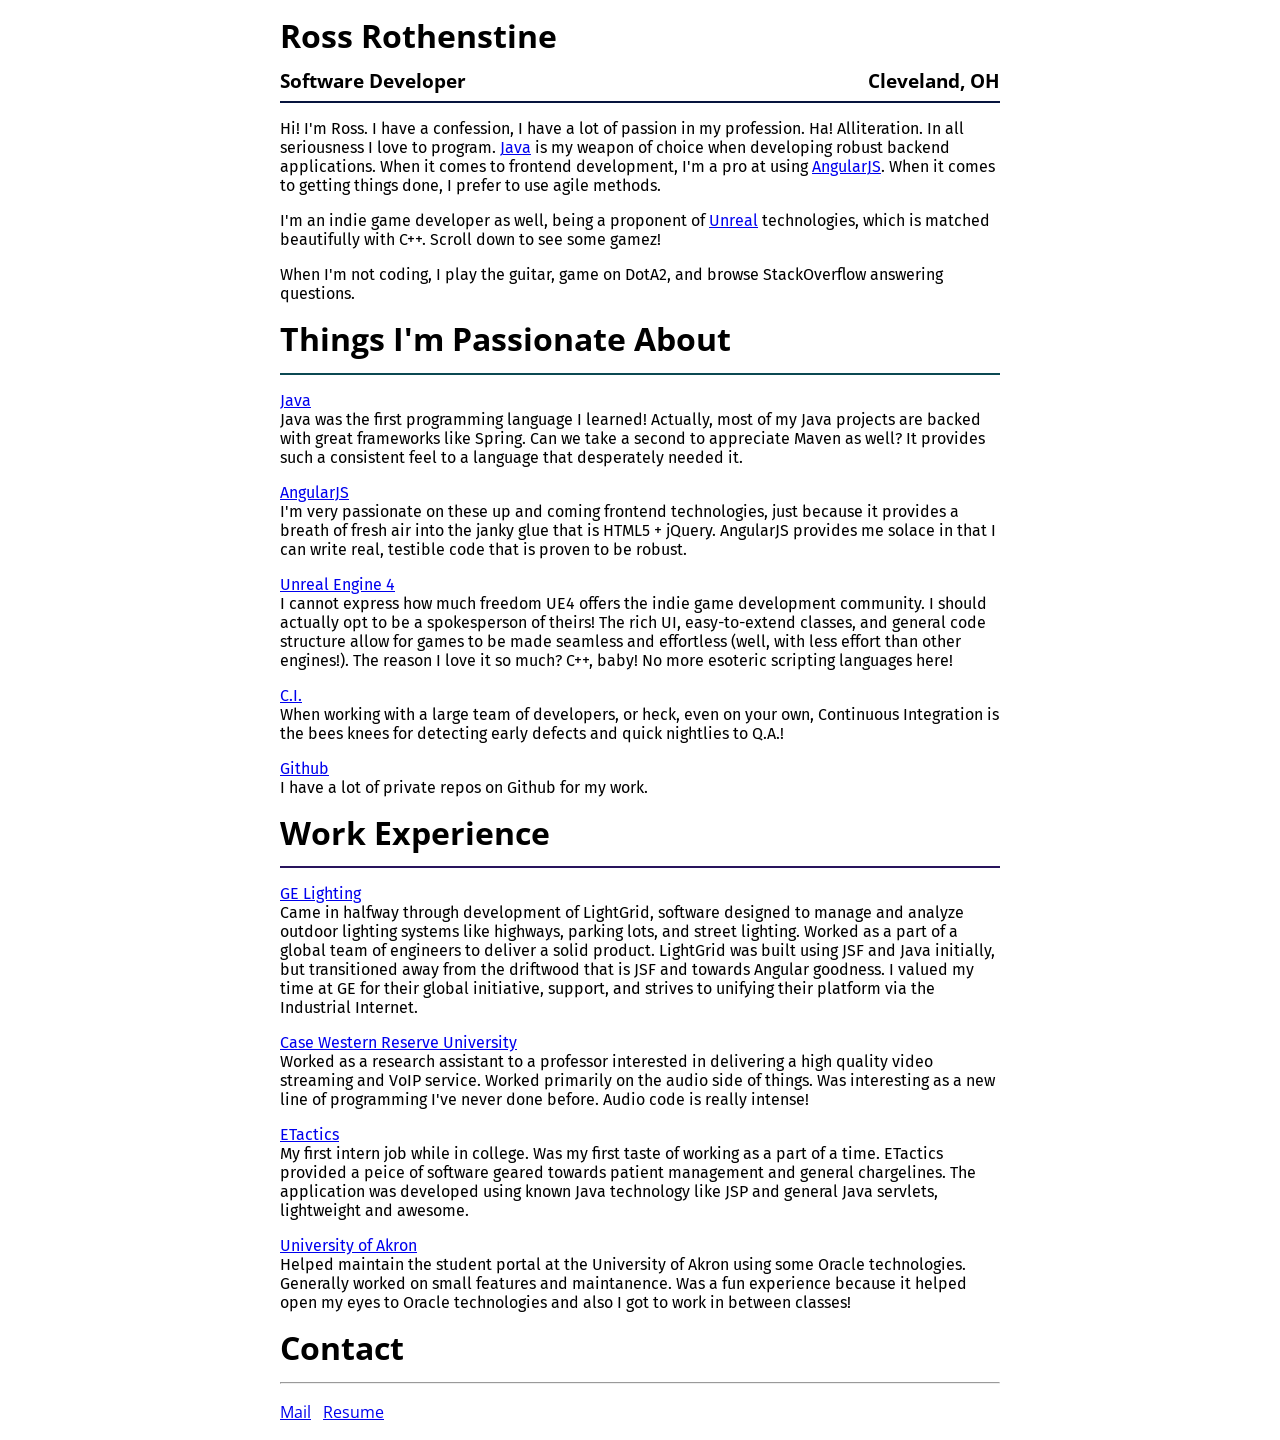
==== index.html @ 7bf07334 "Merge branch 'gh-pages' of github.com:RossRothenstine/site into gh-pages" ====
<html lang="en">
	<head>
		<title>Ross Rothenstine</title>
		<meta charset="UTF-8">
		<meta name="description" content="Ross Rothenstine - Frontend Ninja, Backend Samurai">
		<meta name="viewport" content="width=device-width, initial-scale=1">

		<script async src="//www.google-analytics.com/analytics.js">
			(function(i,s,o,g,r,a,m){i['GoogleAnalyticsObject']=r;i[r]=i[r]||function(){
			(i[r].q=i[r].q||[]).push(arguments)},i[r].l=1*new Date();a=s.createElement(o),
			m=s.getElementsByTagName(o)[0];a.async=1;a.src=g;m.parentNode.insertBefore(a,m)
			})(window,document,'script','//www.google-analytics.com/analytics.js','ga');

			ga('create', 'UA-56608609-1', 'auto');
			ga('send', 'pageview');
		</script>

		<link href="http://fonts.googleapis.com/css?family=Open+Sans" rel="stylesheet" type="text/css">
		<link href="http://fonts.googleapis.com/css?family=Fira+Sans" rel="stylesheet" type="text/css">
		<link href="style.css" rel="stylesheet" type="text/css" />
		<link rel="icon" href="favicon.ico">
	</head>
	<body>
		<div class="wrapper">
			<header>
				<h1>Ross Rothenstine</h1>
				<h3>
					<span class="left">
						Software Developer
					</span>
					<span class="right">
						Cleveland, OH
					</span>
				</h3>
			</header>
			<br>
			<hr class="blue-line">
			<p>
				Hi! I'm Ross. I have a confession, I have a lot of passion in my profession. Ha! Alliteration. In all seriousness
				I love to program. <a href="#" target="_blank">Java</a> is my weapon of choice when developing robust backend applications. When it comes to 
				frontend development, I'm a pro at using <a href="#" target="_blank">AngularJS</a>. When it comes to getting things done, I prefer to
				use agile methods.
			</p>
			<p>
				I'm an indie game developer as well, being a proponent of <a href="#" target="_blank">Unreal</a> technologies, which is matched beautifully with C++.
				Scroll down to see some gamez!
			</p>
			<p>
				When I'm not coding, I play the guitar, game on DotA2, and browse StackOverflow answering questions.
			</p>
		</div>
		<div class="wrapper">
			<header>
				<h1>Things I'm Passionate About</h1>
			</header>
			<hr class="green-line">
			<p>
				<a href="#">Java</a>
				<br>
				Java was the first programming language I learned! Actually, most of my Java projects are backed with great frameworks like Spring. Can we take a second
				to appreciate Maven as well? It provides such a consistent feel to a language that desperately needed it.
			</p>
			<p>
				<a href="#">AngularJS</a>
				<br>
				I'm very passionate on these up and coming frontend technologies, just because it provides a breath of fresh air into the janky glue that is
				HTML5 + jQuery. AngularJS provides me solace in that I can write real, testible code that is proven to be robust.
			</p>
			<p>
				<a href="#">Unreal Engine 4</a>
				<br>
				I cannot express how much freedom UE4 offers the indie game development community. I should actually opt to be a spokesperson of theirs! The rich UI,
				easy-to-extend classes, and general code structure allow for games to be made seamless and effortless (well, with less effort than other engines!). The reason
				I love it so much? C++, baby! No more esoteric scripting languages here!
			</p>
			<p>
				<a href="#">C.I.</a>
				<br>
				When working with a large team of developers, or heck, even on your own, Continuous Integration is the bees knees for detecting early defects and quick nightlies
				to Q.A.!
			</p>
			<p>
				<a href="#">Github</a>
				<br>
				I have a lot of private repos on Github for my work. 
			</p>
		</div>
		<div class="wrapper">
			<header>
				<h1>Work Experience</h1>
			</header>
			<hr class="purple-line">
			<p>
				<a href="#">GE Lighting</a>
				<br>
				Came in halfway through development of LightGrid, software designed to manage and analyze outdoor lighting systems like highways, parking lots, and street lighting. Worked as a 
				part of a global team of engineers to deliver a solid product. LightGrid was built using JSF and Java initially, but transitioned away from the driftwood that is
				JSF and towards Angular goodness. I valued my time at GE for their global initiative, support, and strives to unifying their platform via the Industrial Internet.
			</p>
			<p>
				<a href="#">Case Western Reserve University</a>
				<br>
				Worked as a research assistant to a professor interested in delivering a high quality video streaming and VoIP service. Worked primarily on the audio side of things.
				Was interesting as a new line of programming I've never done before. Audio code is really intense!
			</p>
			<p>
				<a href="#">ETactics</a>
				<br>
				My first intern job while in college. Was my first taste of working as a part of a time. ETactics provided a peice of software geared towards patient management and
				general chargelines. The application was developed using known Java technology like JSP and general Java servlets, lightweight and awesome.
			</p>
			<p>
				<a href="#">University of Akron</a>
				<br>
				Helped maintain the student portal at the University of Akron using some Oracle technologies. Generally worked on small features and maintanence. Was a fun experience because
				it helped open my eyes to Oracle technologies and also I got to work in between classes!
		</div>
		<div class="wrapper">
			<header>
				<h1>Contact</h1>
			</header>
			<hr>
			<ul>
				<li><a href="#" target="_blank">Mail</a></li>
				<li><a href="#" target="_blank">Resume</a></li>
			</ul>
		</div>
	</body>
</html>
---- style.css ----
body {
	font-family: 'Open Sans', sans-serif;
	margin: 0 auto;
	max-width: 720px;
	line-height: 24px;
	padding-left: 10px;
	padding-right: 10px;
}
.h1 {
	font-size: 30px;
}
p {
	font: 16px 'Fira Sans', sans-serif;
}

.wrapper {
	margin-top: 24px;
}
.left {
	float: left;
}
.right {
	float: right;
}
.blue-line {
	border: 1px solid #06143D;
}
.green-line {
	border: 1px solid #0B4952;
}
.purple-line {
	border: 1px solid #28145C;
}
ul {
	padding-left: 0;
}
li {
	display: inline;
	padding: 4px;
}
li:first-child {
	padding-left: 0;
}
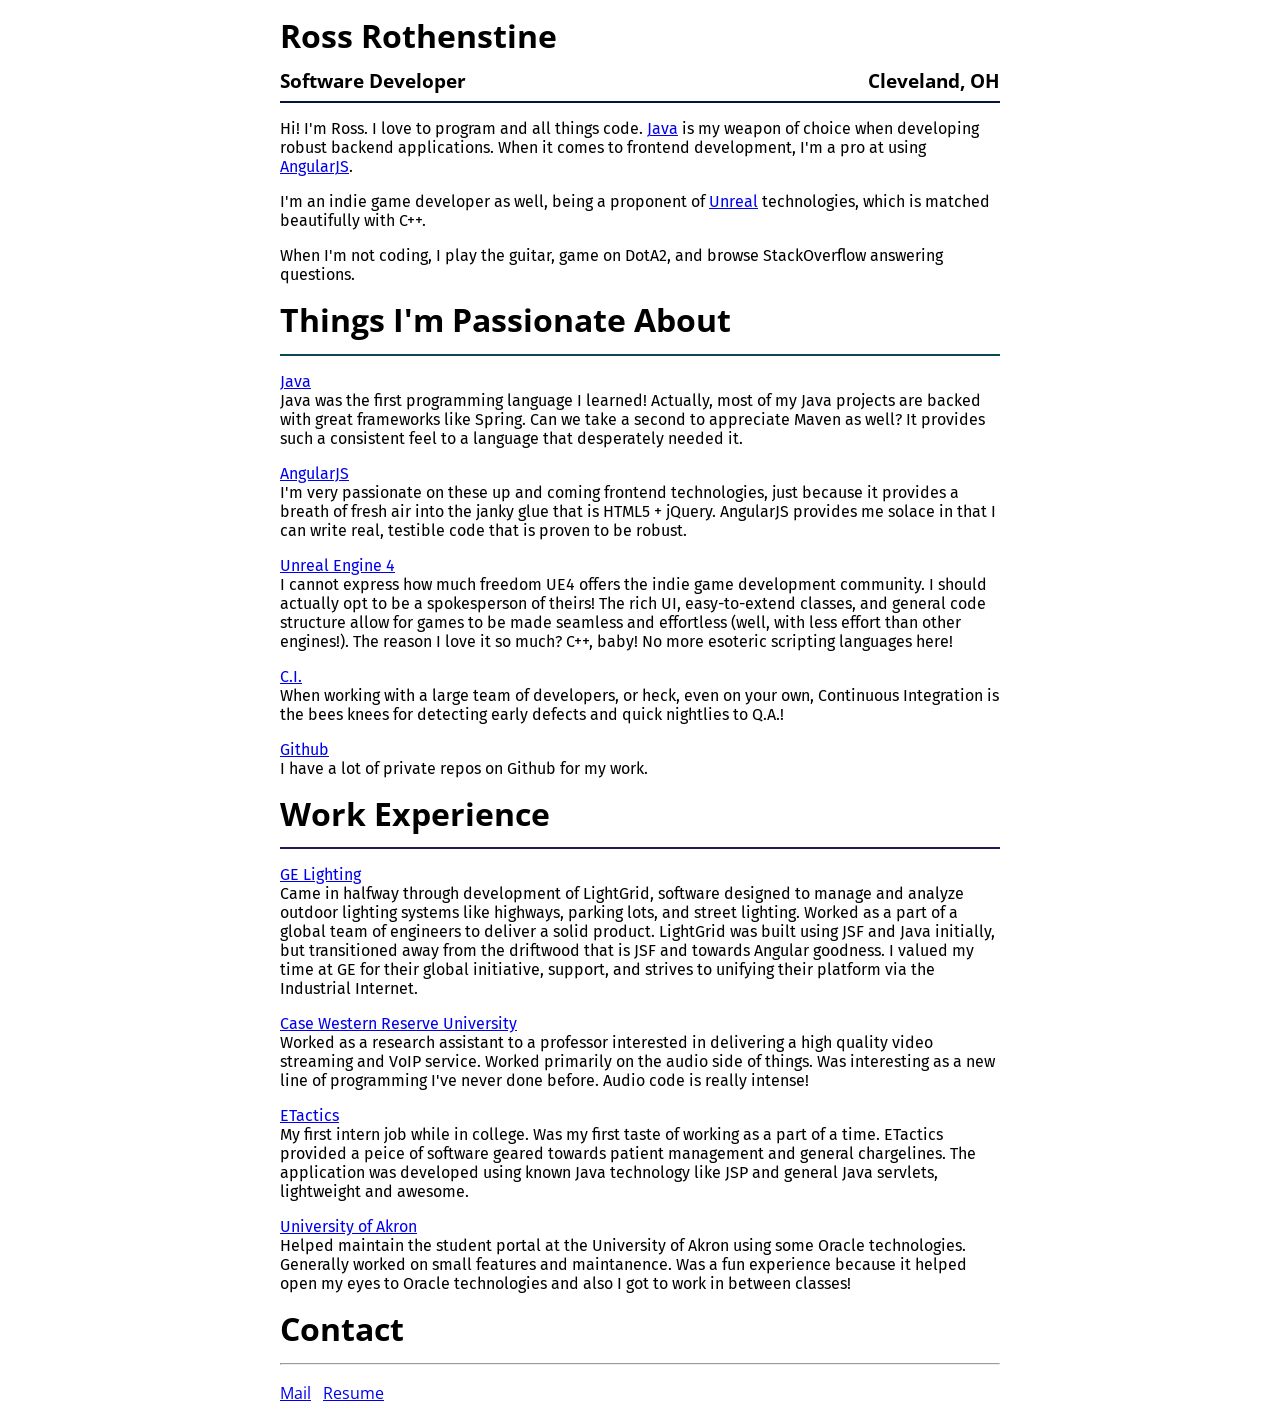
==== commit 4f8a258b: "Remove some redundant info" ====
--- a/index.html
+++ b/index.html
@@ -36,14 +36,11 @@
 			<br>
 			<hr class="blue-line">
 			<p>
-				Hi! I'm Ross. I have a confession, I have a lot of passion in my profession. Ha! Alliteration. In all seriousness
-				I love to program. <a href="#" target="_blank">Java</a> is my weapon of choice when developing robust backend applications. When it comes to 
-				frontend development, I'm a pro at using <a href="#" target="_blank">AngularJS</a>. When it comes to getting things done, I prefer to
-				use agile methods.
+				Hi! I'm Ross. I love to program and all things code. <a href="#" target="_blank">Java</a> is my weapon of choice when developing robust backend applications. When it comes to 
+				frontend development, I'm a pro at using <a href="#" target="_blank">AngularJS</a>.
 			</p>
 			<p>
 				I'm an indie game developer as well, being a proponent of <a href="#" target="_blank">Unreal</a> technologies, which is matched beautifully with C++.
-				Scroll down to see some gamez!
 			</p>
 			<p>
 				When I'm not coding, I play the guitar, game on DotA2, and browse StackOverflow answering questions.
@@ -121,8 +118,8 @@
 			</header>
 			<hr>
 			<ul>
-				<li><a href="#" target="_blank">Mail</a></li>
-				<li><a href="#" target="_blank">Resume</a></li>
+				<li><a href="mailto:rossrothenstine@gmail.com">Mail</a></li>
+				<li><a href="Resume.pdf" target="_blank">Resume</a></li>
 			</ul>
 		</div>
 	</body>
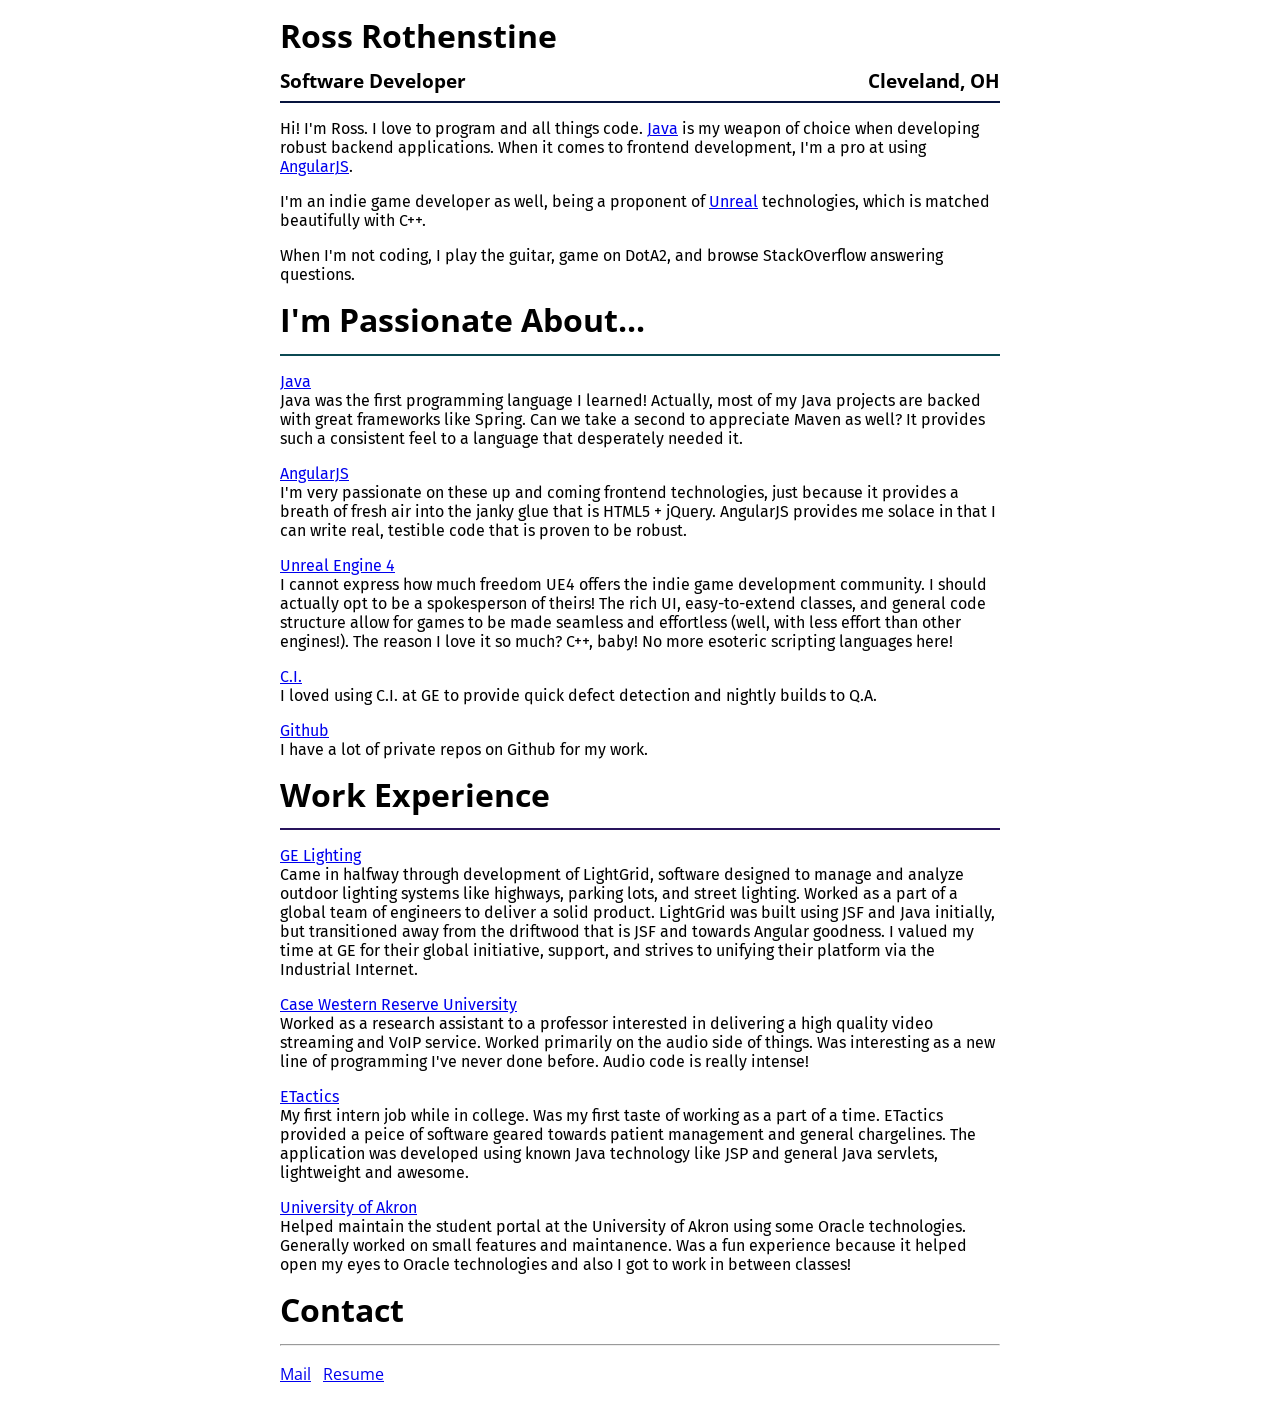
==== commit 25a39754: "Rework wording on CI" ====
--- a/index.html
+++ b/index.html
@@ -48,7 +48,7 @@
 		</div>
 		<div class="wrapper">
 			<header>
-				<h1>Things I'm Passionate About</h1>
+				<h1>I'm Passionate About...</h1>
 			</header>
 			<hr class="green-line">
 			<p>
@@ -73,8 +73,7 @@
 			<p>
 				<a href="#">C.I.</a>
 				<br>
-				When working with a large team of developers, or heck, even on your own, Continuous Integration is the bees knees for detecting early defects and quick nightlies
-				to Q.A.!
+				I loved using C.I. at GE to provide quick defect detection and nightly builds to Q.A.
 			</p>
 			<p>
 				<a href="#">Github</a>
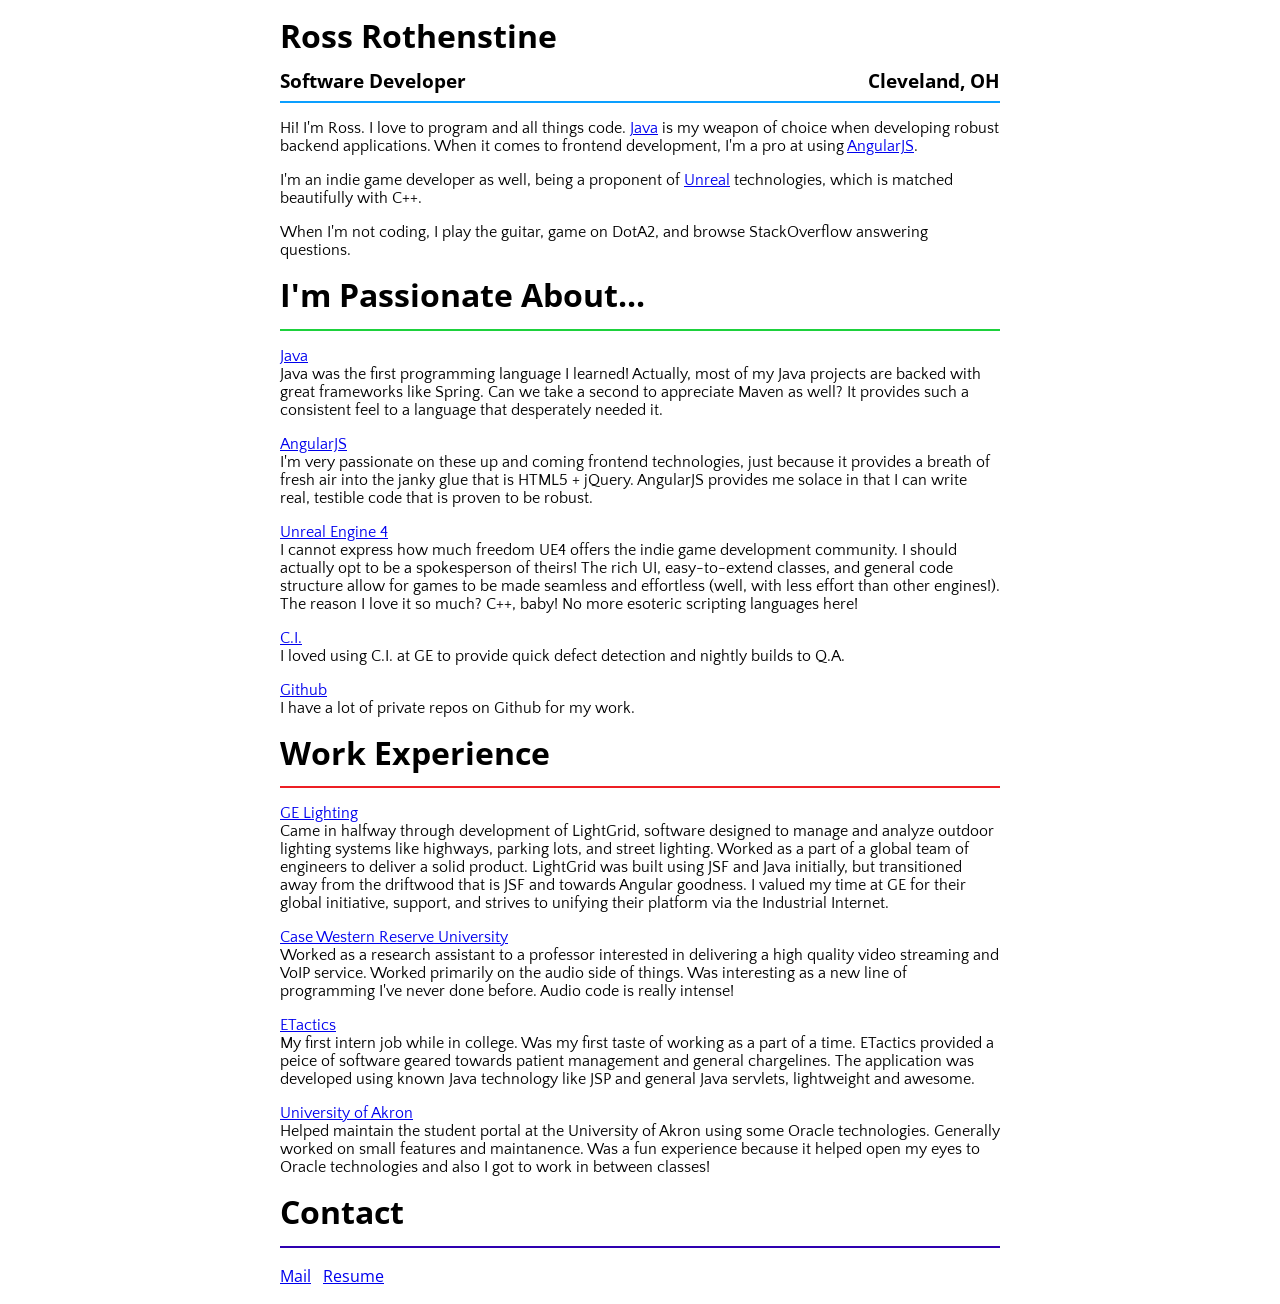
==== commit d3d23a78: "Update fonts" ====
--- a/index.html
+++ b/index.html
@@ -1,3 +1,4 @@
+<!DOCTYPE html>
 <html lang="en">
 	<head>
 		<title>Ross Rothenstine</title>
@@ -16,7 +17,7 @@
 		</script>
 
 		<link href="http://fonts.googleapis.com/css?family=Open+Sans" rel="stylesheet" type="text/css">
-		<link href="http://fonts.googleapis.com/css?family=Fira+Sans" rel="stylesheet" type="text/css">
+		<link href='http://fonts.googleapis.com/css?family=Quattrocento+Sans' rel='stylesheet' type='text/css'>
 		<link href="style.css" rel="stylesheet" type="text/css" />
 		<link rel="icon" href="favicon.ico">
 	</head>
@@ -85,7 +86,7 @@
 			<header>
 				<h1>Work Experience</h1>
 			</header>
-			<hr class="purple-line">
+			<hr class="red-line">
 			<p>
 				<a href="#">GE Lighting</a>
 				<br>
@@ -115,7 +116,7 @@
 			<header>
 				<h1>Contact</h1>
 			</header>
-			<hr>
+			<hr class="purple-line">
 			<ul>
 				<li><a href="mailto:rossrothenstine@gmail.com">Mail</a></li>
 				<li><a href="Resume.pdf" target="_blank">Resume</a></li>
--- a/style.css
+++ b/style.css
@@ -10,7 +10,7 @@
 	font-size: 30px;
 }
 p {
-	font: 16px 'Fira Sans', sans-serif;
+	font: 16px 'Quattrocento Sans', sans-serif;
 }
 
 .wrapper {
@@ -23,13 +23,16 @@
 	float: right;
 }
 .blue-line {
-	border: 1px solid #06143D;
+	border: 1px solid #0A9FFF;
 }
 .green-line {
-	border: 1px solid #0B4952;
+	border: 1px solid #1DD13C;
 }
 .purple-line {
-	border: 1px solid #28145C;
+	border: 1px solid #2E00B0;
+}
+.red-line {
+	border: 1px solid #ED1F24;
 }
 ul {
 	padding-left: 0;
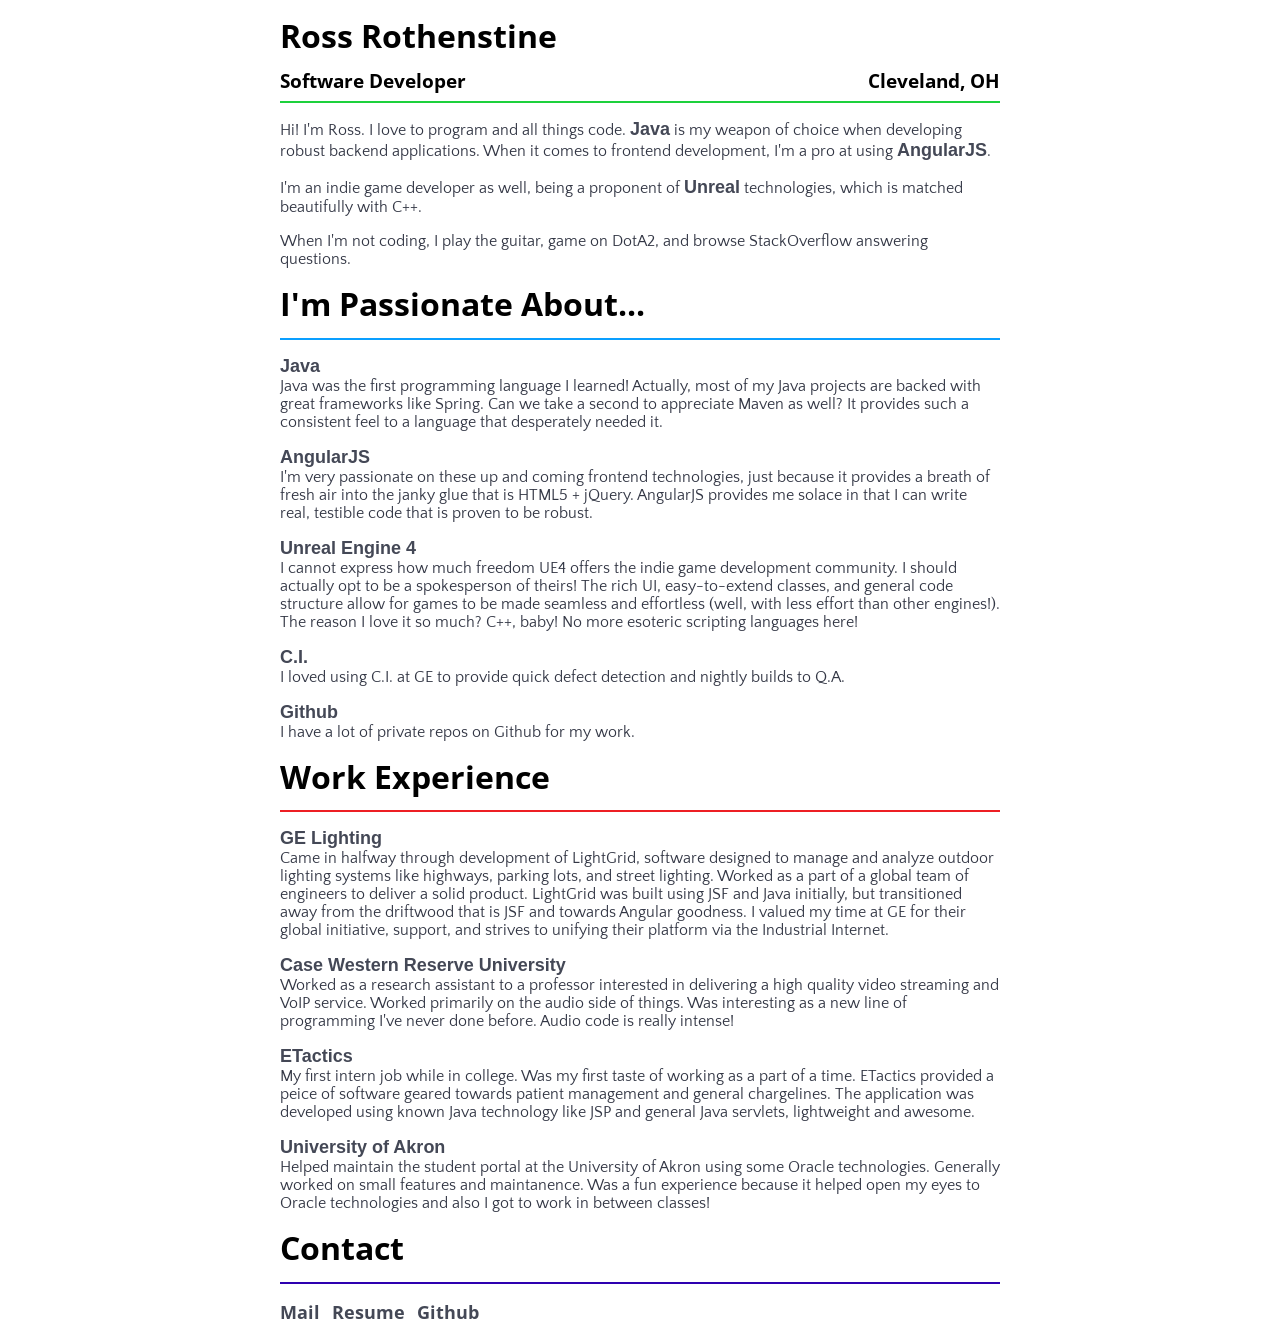
==== commit ec2527b5: "Update index.html" ====
--- a/index.html
+++ b/index.html
@@ -35,7 +35,7 @@
 				</h3>
 			</header>
 			<br>
-			<hr class="blue-line">
+			<hr class="green-line">
 			<p>
 				Hi! I'm Ross. I love to program and all things code. <a href="#" target="_blank">Java</a> is my weapon of choice when developing robust backend applications. When it comes to 
 				frontend development, I'm a pro at using <a href="#" target="_blank">AngularJS</a>.
@@ -51,7 +51,7 @@
 			<header>
 				<h1>I'm Passionate About...</h1>
 			</header>
-			<hr class="green-line">
+			<hr class="blue-line">
 			<p>
 				<a href="#">Java</a>
 				<br>
@@ -120,6 +120,7 @@
 			<ul>
 				<li><a href="mailto:rossrothenstine@gmail.com">Mail</a></li>
 				<li><a href="Resume.pdf" target="_blank">Resume</a></li>
+				<li><a href="https://github.com/RossRothenstine">Github</a></li>
 			</ul>
 		</div>
 	</body>
--- a/style.css
+++ b/style.css
@@ -11,6 +11,7 @@
 }
 p {
 	font: 16px 'Quattrocento Sans', sans-serif;
+	color: #333745;
 }
 
 .wrapper {
@@ -44,3 +45,9 @@
 li:first-child {
 	padding-left: 0;
 }
+a {
+	font-size: 18px;
+	font-weight: bold;
+	text-decoration: none;
+	color: #444856;
+}
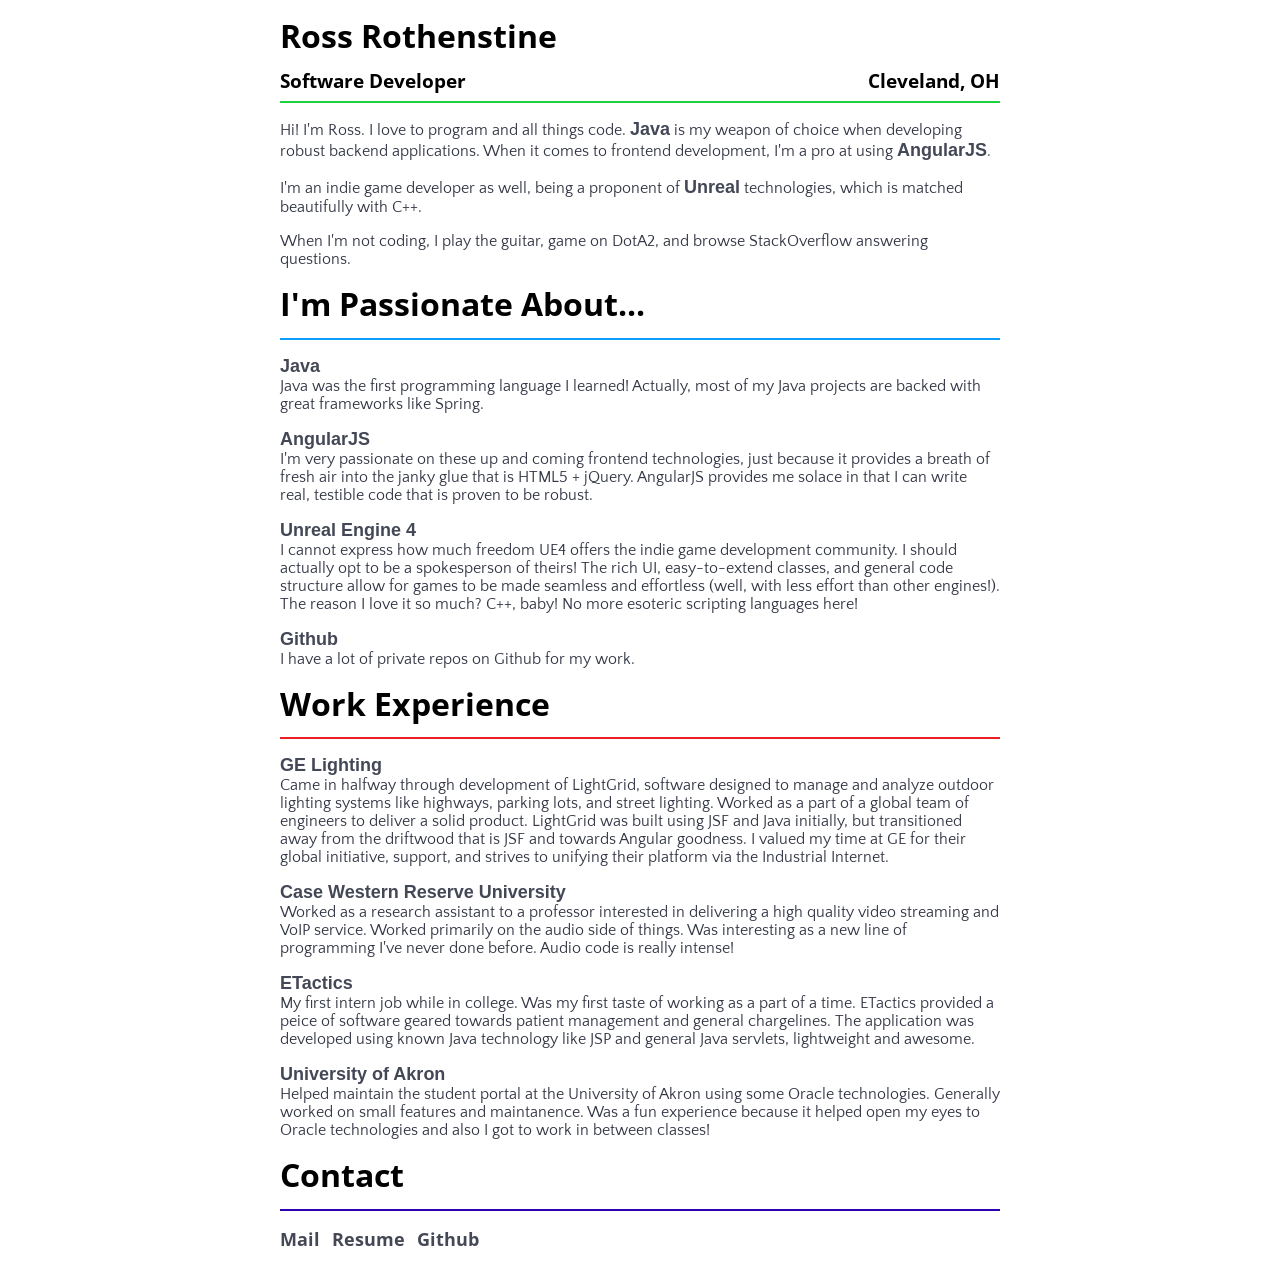
==== commit ade34ffa: "Update index.html" ====
--- a/index.html
+++ b/index.html
@@ -55,8 +55,7 @@
 			<p>
 				<a href="#">Java</a>
 				<br>
-				Java was the first programming language I learned! Actually, most of my Java projects are backed with great frameworks like Spring. Can we take a second
-				to appreciate Maven as well? It provides such a consistent feel to a language that desperately needed it.
+				Java was the first programming language I learned! Actually, most of my Java projects are backed with great frameworks like Spring.
 			</p>
 			<p>
 				<a href="#">AngularJS</a>
@@ -70,11 +69,6 @@
 				I cannot express how much freedom UE4 offers the indie game development community. I should actually opt to be a spokesperson of theirs! The rich UI,
 				easy-to-extend classes, and general code structure allow for games to be made seamless and effortless (well, with less effort than other engines!). The reason
 				I love it so much? C++, baby! No more esoteric scripting languages here!
-			</p>
-			<p>
-				<a href="#">C.I.</a>
-				<br>
-				I loved using C.I. at GE to provide quick defect detection and nightly builds to Q.A.
 			</p>
 			<p>
 				<a href="#">Github</a>
